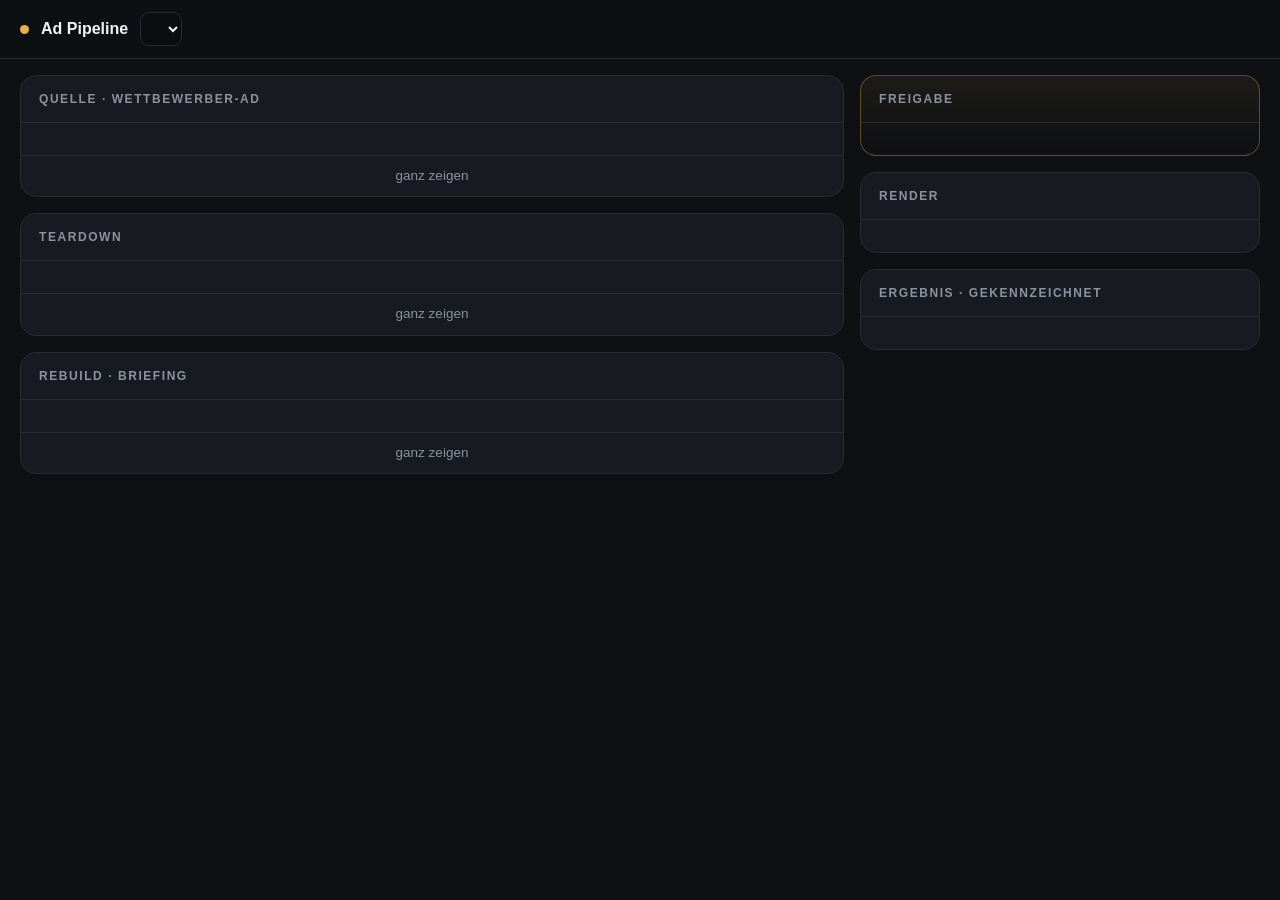
==== scripts/ui/index.html @ 7584fbd9 "Lokales Cockpit: Lauf ansehen, freigeben, rendern, Ergebnis pruefen Server und Seite ohne Abhaengigk" ====
<!doctype html><html lang="de"><head><meta charset="utf-8">
<meta name="viewport" content="width=device-width,initial-scale=1">
<title>Ad Pipeline · Cockpit</title>
<style>
:root{--bg:#0e1013;--panel:#171a20;--sunk:#0b0d10;--line:#262b34;--txt:#f2f3f5;--mut:#8b93a1;--acc:#e8b04b;--ok:#3ddc84;--bad:#ff6b5f}
*{box-sizing:border-box;margin:0;padding:0}
body{background:var(--bg);color:var(--txt);font:15px/1.5 -apple-system,"Helvetica Neue",Helvetica,Arial,sans-serif}
header{position:sticky;top:0;z-index:5;background:rgba(14,16,19,.94);backdrop-filter:blur(8px);border-bottom:1px solid var(--line);padding:12px 20px;display:flex;align-items:center;gap:12px;flex-wrap:wrap}
header b{font-size:16px}
.dot{width:9px;height:9px;border-radius:50%;background:var(--acc)}
select{background:var(--sunk);color:var(--txt);border:1px solid var(--line);border-radius:9px;padding:7px 10px;font:inherit;font-size:14px}
.step{margin-left:auto;display:flex;gap:6px;flex-wrap:wrap}
.step span{border:1px solid var(--line);border-radius:999px;padding:5px 11px;font-size:12.5px;color:var(--mut)}
.step span.on{border-color:var(--acc);color:var(--acc)}
.step span.done{border-color:rgba(61,220,132,.4);color:var(--ok)}
main{display:grid;grid-template-columns:1fr 400px;gap:16px;padding:16px 20px 40px;align-items:start}
@media(max-width:1000px){main{grid-template-columns:1fr}}
.card{background:var(--panel);border:1px solid var(--line);border-radius:16px;margin-bottom:16px;overflow:hidden}
.card>h2{font-size:12px;letter-spacing:.13em;text-transform:uppercase;color:var(--mut);font-weight:600;padding:14px 18px;border-bottom:1px solid var(--line)}
.card>.in{padding:16px 18px}
.md h1{font-size:20px;margin:14px 0 8px}
.md h2{font-size:17px;margin:14px 0 7px;text-transform:none;letter-spacing:0;color:var(--txt);padding:0;border:none}
.md h3{font-size:15px;margin:12px 0 6px;color:var(--acc)}
.md p{margin:0 0 9px;color:#d3d7de}
.md ul,.md ol{margin:0 0 10px 20px;color:#d3d7de}
.md li{margin-bottom:4px}
.md strong{color:#fff}
.md code{background:var(--sunk);border:1px solid var(--line);border-radius:5px;padding:1px 5px;font-family:ui-monospace,Menlo,monospace;font-size:13px;color:var(--acc)}
.md pre{background:var(--sunk);border:1px solid var(--line);border-radius:10px;padding:12px;overflow-x:auto;margin:0 0 10px}
.md pre code{background:none;border:none;padding:0;color:#cfd4dc}
.md table{border-collapse:collapse;width:100%;margin:0 0 12px;font-size:14px}
.md th,.md td{border:1px solid var(--line);padding:7px 9px;text-align:left;color:#d3d7de}
.md th{background:var(--sunk);color:var(--mut);font-weight:600;font-size:12.5px}
.md blockquote{border-left:3px solid var(--line);padding-left:12px;color:var(--mut);margin:0 0 10px}
.md hr{border:none;border-top:1px solid var(--line);margin:14px 0}
.fold{max-height:280px;overflow:hidden;position:relative}
.fold.open{max-height:none}
.fold:not(.open):after{content:"";position:absolute;left:0;right:0;bottom:0;height:70px;background:linear-gradient(transparent,var(--panel))}
.more{display:block;width:100%;background:none;border:none;border-top:1px solid var(--line);color:var(--mut);padding:10px;font:inherit;font-size:13.5px;cursor:pointer}
.more:hover{color:var(--txt)}
.gate{background:linear-gradient(180deg,rgba(232,176,75,.07),transparent);border-color:rgba(232,176,75,.35)}
.price{font-size:30px;font-weight:800;letter-spacing:-.5px}
.price small{font-size:14px;color:var(--mut);font-weight:400;display:block;margin-top:3px}
button.go{width:100%;background:var(--acc);color:#141414;border:none;border-radius:11px;padding:13px;font:inherit;font-weight:700;font-size:16px;cursor:pointer;margin-top:13px}
button.go:hover{filter:brightness(1.07)}
button.go:disabled{background:var(--sunk);color:var(--mut);border:1px solid var(--line);cursor:not-allowed;filter:none}
.hint{font-size:12.5px;color:var(--mut);text-align:center;margin-top:8px;line-height:1.45}
.jobs{display:flex;flex-direction:column;gap:8px}
.job{display:flex;align-items:center;gap:10px;background:var(--sunk);border:1px solid var(--line);border-radius:10px;padding:10px 12px;font-size:14px}
.job .n{font-family:ui-monospace,Menlo,monospace}
.job .s{margin-left:auto;font-size:12.5px;color:var(--mut)}
.job .m{width:9px;height:9px;border-radius:50%;background:var(--mut);flex:none}
.job.done .m{background:var(--ok)}.job.done .s{color:var(--ok)}
.job.failed .m{background:var(--bad)}.job.failed .s{color:var(--bad)}
.job.busy .m{background:var(--acc);animation:p 1s infinite}
@keyframes p{50%{opacity:.25}}
.tiles{display:grid;grid-template-columns:1fr 1fr;gap:10px}
.tile{background:var(--sunk);border:1px solid var(--line);border-radius:11px;overflow:hidden}
.tile video{width:100%;display:block;background:#000}
.tile .cap{padding:7px 9px;font-size:12.5px;display:flex;align-items:center;gap:6px;white-space:nowrap}
.tile .cap b{font-weight:600}
.tile .cap i{margin-left:auto;font-style:normal;color:var(--ok);font-size:11px}
.sheet{margin-top:10px}
.sheet img{width:100%;border-radius:9px;border:1px solid var(--line);display:block}
.empty{color:var(--mut);font-size:14px;padding:4px 0}
.warn{background:rgba(232,176,75,.1);border:1px solid rgba(232,176,75,.3);color:var(--acc);border-radius:10px;padding:10px 12px;font-size:13.5px;margin-bottom:12px;line-height:1.45}
</style></head><body>
<header>
  <span class="dot"></span><b>Ad Pipeline</b>
  <select id="runs"></select>
  <div class="step" id="steps"></div>
</header>
<main>
  <div>
    <div class="card"><h2>Quelle · Wettbewerber-Ad</h2><div class="in md fold" id="source"></div><button class="more" data-t="source">ganz zeigen</button></div>
    <div class="card"><h2>Teardown</h2><div class="in md fold" id="teardown"></div><button class="more" data-t="teardown">ganz zeigen</button></div>
    <div class="card"><h2>Rebuild · Briefing</h2><div class="in md fold" id="rebuild"></div><button class="more" data-t="rebuild">ganz zeigen</button></div>
  </div>
  <div>
    <div class="card gate"><h2>Freigabe</h2><div class="in" id="gate"></div></div>
    <div class="card"><h2>Render</h2><div class="in"><div class="jobs" id="jobs"></div></div></div>
    <div class="card"><h2>Ergebnis · gekennzeichnet</h2><div class="in" id="result"></div></div>
  </div>
</main>
<script>
const $ = s => document.querySelector(s);
let cur = null, open = {}, lastSig = null;

function md(src){
  if(!src) return '<p class="empty">noch nichts</p>';
  const esc = s => s.replace(/&/g,'&amp;').replace(/</g,'&lt;').replace(/>/g,'&gt;');
  const inline = s => esc(s)
    .replace(/`([^`]+)`/g,'<code>$1</code>')
    .replace(/\*\*([^*]+)\*\*/g,'<strong>$1</strong>')
    .replace(/(^|[^*])\*([^*\n]+)\*/g,'$1<em>$2</em>')
    .replace(/\[([^\]]+)\]\(([^)]+)\)/g,'<a href="$2" target="_blank" rel="noreferrer">$1</a>');
  const out = []; const lines = src.split('\n');
  let i = 0, list = null;
  const closeList = () => { if(list){ out.push(`</${list}>`); list = null; } };
  while(i < lines.length){
    const l = lines[i];
    if(/^```/.test(l)){ closeList(); const buf=[]; i++;
      while(i<lines.length && !/^```/.test(lines[i])) buf.push(lines[i++]); i++;
      out.push('<pre><code>'+esc(buf.join('\n'))+'</code></pre>'); continue; }
    if(/^\s*\|/.test(l) && /^\s*\|[\s:|-]+\|\s*$/.test(lines[i+1]||'')){ closeList();
      const cells = r => r.trim().replace(/^\||\|$/g,'').split('|').map(c=>inline(c.trim()));
      out.push('<table><tr>'+cells(l).map(c=>`<th>${c}</th>`).join('')+'</tr>'); i+=2;
      while(i<lines.length && /^\s*\|/.test(lines[i])) out.push('<tr>'+cells(lines[i++]).map(c=>`<td>${c}</td>`).join('')+'</tr>');
      out.push('</table>'); continue; }
    let m;
    if(m = l.match(/^(#{1,4})\s+(.*)$/)){ closeList(); const n=Math.min(m[1].length,3); out.push(`<h${n}>${inline(m[2])}</h${n}>`); i++; continue; }
    if(/^(---|___|\*\*\*)\s*$/.test(l)){ closeList(); out.push('<hr>'); i++; continue; }
    if(m = l.match(/^\s*[-*]\s+(.*)$/)){ if(list!=='ul'){closeList(); out.push('<ul>'); list='ul';} out.push(`<li>${inline(m[1])}</li>`); i++; continue; }
    if(m = l.match(/^\s*\d+\.\s+(.*)$/)){ if(list!=='ol'){closeList(); out.push('<ol>'); list='ol';} out.push(`<li>${inline(m[1])}</li>`); i++; continue; }
    if(m = l.match(/^>\s?(.*)$/)){ closeList(); out.push(`<blockquote>${inline(m[1])}</blockquote>`); i++; continue; }
    if(l.trim()===''){ closeList(); i++; continue; }
    closeList(); const par=[l]; i++;
    while(i<lines.length && lines[i].trim() && !/^(#|>|\s*[-*]\s|\s*\d+\.\s|\s*\||```|---)/.test(lines[i])) par.push(lines[i++]);
    out.push(`<p>${inline(par.join(' '))}</p>`);
  }
  closeList(); return out.join('');
}

const STEPS = [['teardown','Teardown'],['briefing','Briefing'],['freigegeben','Freigabe'],['rendert','Render'],['gerendert','Render'],['fertig','Gekennzeichnet']];
function steps(cur_step){
  const order = ['teardown','briefing','freigegeben','rendert','gerendert','fertig'];
  const idx = order.indexOf(cur_step);
  const shown = [['teardown','Teardown'],['briefing','Briefing'],['freigegeben','Freigabe'],['gerendert','Render'],['fertig','Gekennzeichnet']];
  $('#steps').innerHTML = shown.map(([k,label])=>{
    const ki = order.indexOf(k);
    const cls = idx>ki ? 'done' : (idx===ki || (k==='gerendert'&&cur_step==='rendert') ? 'on' : '');
    return `<span class="${cls}">${label}</span>`;
  }).join('');
}

function fold(id, html){
  const el = $('#'+id); el.innerHTML = html;
  const btn = document.querySelector(`.more[data-t="${id}"]`);
  const tall = el.scrollHeight > 290;
  btn.style.display = tall ? 'block' : 'none';
  el.classList.toggle('open', !!open[id]);
  btn.textContent = open[id] ? 'einklappen' : 'ganz zeigen';
}
document.querySelectorAll('.more').forEach(b=>b.onclick=()=>{ const t=b.dataset.t; open[t]=!open[t]; $('#'+t).classList.toggle('open',open[t]); b.textContent=open[t]?'einklappen':'ganz zeigen'; });
window.addEventListener('keydown', e => { if(e.key==='r' && (e.metaKey||e.ctrlKey)) lastSig=null; });

async function load(id, force){
  const r = await fetch('/api/run/'+encodeURIComponent(id)); const s = await r.json();
  // Nur neu zeichnen, wenn sich wirklich etwas geändert hat, sonst springt die Seite beim Lesen.
  const sig = JSON.stringify(s);
  if(!force && sig === lastSig){ cur = s; return; }
  lastSig = sig; cur = s; steps(s.step);
  fold('source', md(s.source)); fold('teardown', md(s.teardown)); fold('rebuild', md(s.rebuild));

  const ro = s.beispiel ? '<div class="warn">Beispiel-Lauf, schreibgeschützt. Er zeigt dir den Endzustand. Eigene Läufe legt Claude Code unter <code>runs/</code> an.</div>' : '';
  const erledigt = (s.step==='fertig'||s.step==='gerendert');
  if(erledigt && !s.approved){
    $('#gate').innerHTML = ro + `<div class="price" style="color:var(--ok)">erledigt</div>
      <small style="color:var(--mut)">${s.cost_total?s.cost_total+' gekostet, ':''}alle Formate gerendert und gekennzeichnet</small>
      <div class="md" style="margin-top:12px;font-size:14px">${md(s.cost)}</div>`;
  } else if(s.approved){
    $('#gate').innerHTML = ro + `<div class="price" style="color:var(--ok)">freigegeben</div>
      <small style="color:var(--mut)">am ${s.approved.at}${s.approved.kosten?' · '+s.approved.kosten:''}</small>
      <button class="go" id="render" ${(s.running||s.step!=='freigegeben')?'disabled':''}>${s.running?'rendert…':(s.step==='freigegeben'?'Render starten':'Render erledigt')}</button>
      <div class="hint">${s.has_prompts?'prompts.json liegt bereit':'prompts.json fehlt noch, Claude Code schreibt sie im Schritt /render'}</div>`;
  } else if(s.cost_total){
    $('#gate').innerHTML = ro + `<div class="price">${s.cost_total}<small>für alle Formate, bevor etwas läuft</small></div>
      <div class="md" style="margin-top:12px;font-size:14px">${md(s.cost)}</div>
      <button class="go" id="approve" ${s.beispiel?'disabled':''}>freigeben</button>
      <div class="hint">Ohne Klick rendert nichts. Die Freigabe wird als Datei im Lauf abgelegt.</div>`;
  } else {
    $('#gate').innerHTML = ro + `<p class="empty">Noch kein Preis. Er erscheint, sobald Claude Code <code>cost.md</code> in den Lauf schreibt.</p>`;
  }
  const ap = $('#approve'); if(ap) ap.onclick = async () => { ap.disabled=true; ap.textContent='…'; await fetch(`/api/run/${id}/approve`,{method:'POST'}); lastSig=null; load(id,true); };
  const rn = $('#render'); if(rn) rn.onclick = async () => { rn.disabled=true; rn.textContent='startet…';
    const res = await (await fetch(`/api/run/${id}/render`,{method:'POST'})).json();
    if(!res.ok) alert(res.msg); lastSig=null; load(id,true); };

  const js = Object.entries(s.jobs||{});
  $('#jobs').innerHTML = js.length ? js.map(([n,j])=>{
    const cls = j.status==='done'?'done':(j.status==='failed'?'failed':'busy');
    const info = j.status==='done'?(j.seconds+' s'):(j.status==='failed'?'fehlgeschlagen':j.status);
    return `<div class="job ${cls}"><span class="m"></span><span class="n">${n}</span><span class="s">${info}</span></div>`;
  }).join('') : '<p class="empty">Noch nichts gerendert.</p>';

  const vids = (s.media||[]).filter(m=>m.kind==='video');
  const sheets = (s.media||[]).filter(m=>m.kind==='sheet');
  $('#result').innerHTML = vids.length
    ? `<div class="tiles">${vids.map(v=>`<div class="tile"><video src="${v.url}" controls preload="metadata"></video><div class="cap"><b>${v.format}</b><i>✓ gekennzeichnet</i></div></div>`).join('')}</div>`
      + (sheets.length?`<div class="sheet"><img src="${sheets[0].url}" alt="Kontaktblatt"><div class="hint" style="text-align:left;margin-top:6px">Kontaktblatt ${sheets[0].format}: grün ist die nutzbare Reels-Zone, rot die Aktionsleiste, links oben das EU-Icon.</div></div>`:'')
    : '<p class="empty">Noch keine gekennzeichneten Clips.</p>';
}

async function boot(){
  const runs = await (await fetch('/api/runs')).json();
  $('#runs').innerHTML = runs.map(r=>`<option value="${r.id}">${r.id}${r.beispiel?' (Beispiel)':''}</option>`).join('') || '<option>keine Läufe</option>';
  if(!runs.length){ $('#gate').innerHTML='<p class="empty">Kein Lauf gefunden. Starte einen mit <code>/pipeline</code> in Claude Code.</p>'; return; }
  const pick = decodeURIComponent(location.hash.slice(1));
  const start = runs.some(r=>r.id===pick) ? pick : runs[0].id;
  $('#runs').value = start;
  $('#runs').onchange = e => { open={}; lastSig=null; location.hash = encodeURIComponent(e.target.value); load(e.target.value, true); };
  load(start, true);
  setInterval(()=>{ if(cur) load(cur.id); }, 2500);
}
boot();
</script></body></html>
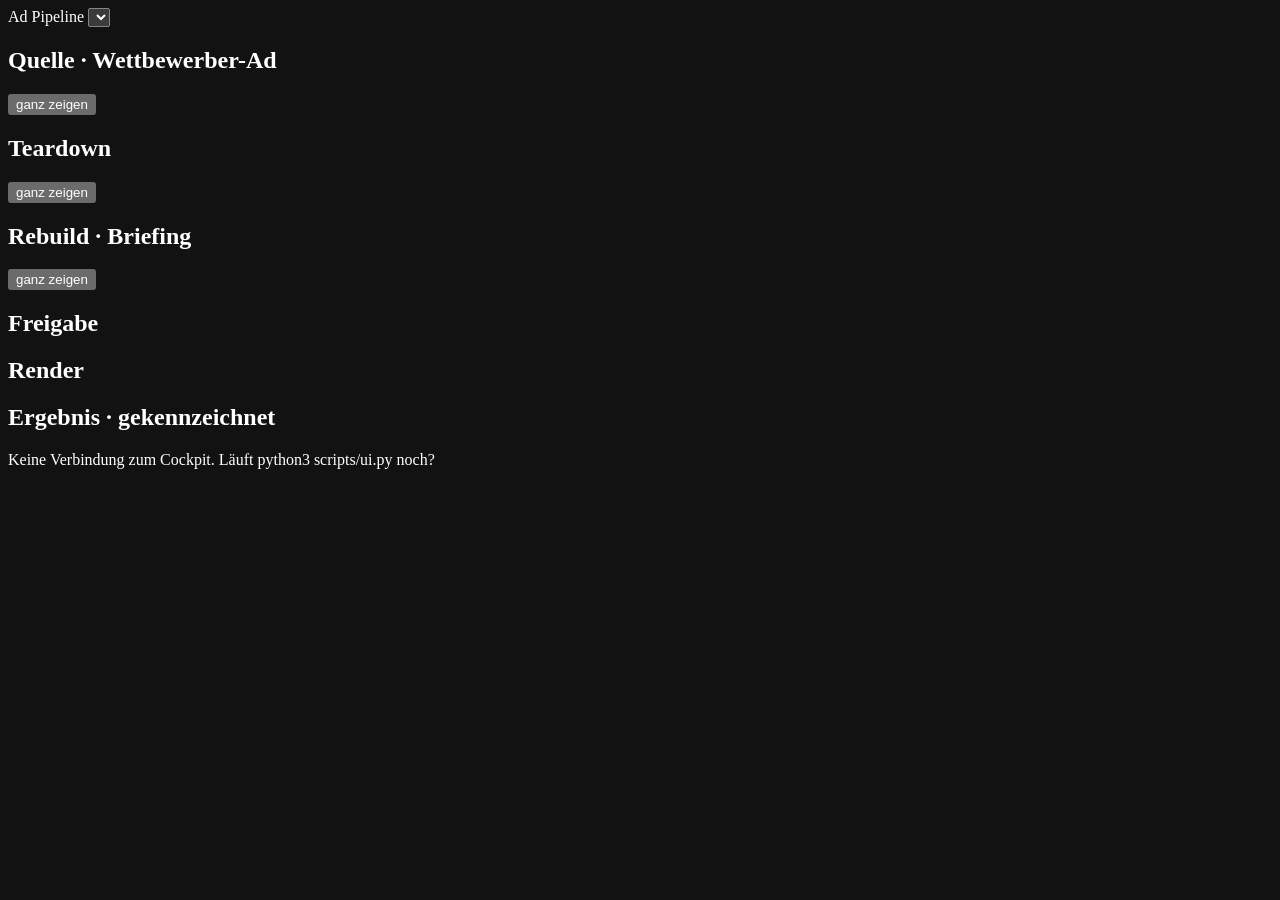
==== commit a6c49fac: "Prototyp der Oberflaeche verlinkt Co-Authored-By: Claude Opus 5 <noreply@anthropic.com>" ====
--- a/scripts/ui/index.html
+++ b/scripts/ui/index.html
@@ -1,82 +1,23 @@
 <!doctype html><html lang="de"><head><meta charset="utf-8">
 <meta name="viewport" content="width=device-width,initial-scale=1">
+<meta name="color-scheme" content="dark">
 <title>Ad Pipeline · Cockpit</title>
-<style>
-:root{--bg:#0e1013;--panel:#171a20;--sunk:#0b0d10;--line:#262b34;--txt:#f2f3f5;--mut:#8b93a1;--acc:#e8b04b;--ok:#3ddc84;--bad:#ff6b5f}
-*{box-sizing:border-box;margin:0;padding:0}
-body{background:var(--bg);color:var(--txt);font:15px/1.5 -apple-system,"Helvetica Neue",Helvetica,Arial,sans-serif}
-header{position:sticky;top:0;z-index:5;background:rgba(14,16,19,.94);backdrop-filter:blur(8px);border-bottom:1px solid var(--line);padding:12px 20px;display:flex;align-items:center;gap:12px;flex-wrap:wrap}
-header b{font-size:16px}
-.dot{width:9px;height:9px;border-radius:50%;background:var(--acc)}
-select{background:var(--sunk);color:var(--txt);border:1px solid var(--line);border-radius:9px;padding:7px 10px;font:inherit;font-size:14px}
-.step{margin-left:auto;display:flex;gap:6px;flex-wrap:wrap}
-.step span{border:1px solid var(--line);border-radius:999px;padding:5px 11px;font-size:12.5px;color:var(--mut)}
-.step span.on{border-color:var(--acc);color:var(--acc)}
-.step span.done{border-color:rgba(61,220,132,.4);color:var(--ok)}
-main{display:grid;grid-template-columns:1fr 400px;gap:16px;padding:16px 20px 40px;align-items:start}
-@media(max-width:1000px){main{grid-template-columns:1fr}}
-.card{background:var(--panel);border:1px solid var(--line);border-radius:16px;margin-bottom:16px;overflow:hidden}
-.card>h2{font-size:12px;letter-spacing:.13em;text-transform:uppercase;color:var(--mut);font-weight:600;padding:14px 18px;border-bottom:1px solid var(--line)}
-.card>.in{padding:16px 18px}
-.md h1{font-size:20px;margin:14px 0 8px}
-.md h2{font-size:17px;margin:14px 0 7px;text-transform:none;letter-spacing:0;color:var(--txt);padding:0;border:none}
-.md h3{font-size:15px;margin:12px 0 6px;color:var(--acc)}
-.md p{margin:0 0 9px;color:#d3d7de}
-.md ul,.md ol{margin:0 0 10px 20px;color:#d3d7de}
-.md li{margin-bottom:4px}
-.md strong{color:#fff}
-.md code{background:var(--sunk);border:1px solid var(--line);border-radius:5px;padding:1px 5px;font-family:ui-monospace,Menlo,monospace;font-size:13px;color:var(--acc)}
-.md pre{background:var(--sunk);border:1px solid var(--line);border-radius:10px;padding:12px;overflow-x:auto;margin:0 0 10px}
-.md pre code{background:none;border:none;padding:0;color:#cfd4dc}
-.md table{border-collapse:collapse;width:100%;margin:0 0 12px;font-size:14px}
-.md th,.md td{border:1px solid var(--line);padding:7px 9px;text-align:left;color:#d3d7de}
-.md th{background:var(--sunk);color:var(--mut);font-weight:600;font-size:12.5px}
-.md blockquote{border-left:3px solid var(--line);padding-left:12px;color:var(--mut);margin:0 0 10px}
-.md hr{border:none;border-top:1px solid var(--line);margin:14px 0}
-.fold{max-height:280px;overflow:hidden;position:relative}
-.fold.open{max-height:none}
-.fold:not(.open):after{content:"";position:absolute;left:0;right:0;bottom:0;height:70px;background:linear-gradient(transparent,var(--panel))}
-.more{display:block;width:100%;background:none;border:none;border-top:1px solid var(--line);color:var(--mut);padding:10px;font:inherit;font-size:13.5px;cursor:pointer}
-.more:hover{color:var(--txt)}
-.gate{background:linear-gradient(180deg,rgba(232,176,75,.07),transparent);border-color:rgba(232,176,75,.35)}
-.price{font-size:30px;font-weight:800;letter-spacing:-.5px}
-.price small{font-size:14px;color:var(--mut);font-weight:400;display:block;margin-top:3px}
-button.go{width:100%;background:var(--acc);color:#141414;border:none;border-radius:11px;padding:13px;font:inherit;font-weight:700;font-size:16px;cursor:pointer;margin-top:13px}
-button.go:hover{filter:brightness(1.07)}
-button.go:disabled{background:var(--sunk);color:var(--mut);border:1px solid var(--line);cursor:not-allowed;filter:none}
-.hint{font-size:12.5px;color:var(--mut);text-align:center;margin-top:8px;line-height:1.45}
-.jobs{display:flex;flex-direction:column;gap:8px}
-.job{display:flex;align-items:center;gap:10px;background:var(--sunk);border:1px solid var(--line);border-radius:10px;padding:10px 12px;font-size:14px}
-.job .n{font-family:ui-monospace,Menlo,monospace}
-.job .s{margin-left:auto;font-size:12.5px;color:var(--mut)}
-.job .m{width:9px;height:9px;border-radius:50%;background:var(--mut);flex:none}
-.job.done .m{background:var(--ok)}.job.done .s{color:var(--ok)}
-.job.failed .m{background:var(--bad)}.job.failed .s{color:var(--bad)}
-.job.busy .m{background:var(--acc);animation:p 1s infinite}
-@keyframes p{50%{opacity:.25}}
-.tiles{display:grid;grid-template-columns:1fr 1fr;gap:10px}
-.tile{background:var(--sunk);border:1px solid var(--line);border-radius:11px;overflow:hidden}
-.tile video{width:100%;display:block;background:#000}
-.tile .cap{padding:7px 9px;font-size:12.5px;display:flex;align-items:center;gap:6px;white-space:nowrap}
-.tile .cap b{font-weight:600}
-.tile .cap i{margin-left:auto;font-style:normal;color:var(--ok);font-size:11px}
-.sheet{margin-top:10px}
-.sheet img{width:100%;border-radius:9px;border:1px solid var(--line);display:block}
-.empty{color:var(--mut);font-size:14px;padding:4px 0}
-.warn{background:rgba(232,176,75,.1);border:1px solid rgba(232,176,75,.3);color:var(--acc);border-radius:10px;padding:10px 12px;font-size:13.5px;margin-bottom:12px;line-height:1.45}
-</style></head><body>
+<link rel="stylesheet" href="/cockpit.css">
+</head><body>
 <header>
-  <span class="dot"></span><b>Ad Pipeline</b>
-  <select id="runs"></select>
-  <div class="step" id="steps"></div>
+  <span class="brand"><span class="dot"></span>Ad Pipeline</span>
+  <label class="sr" for="runs" hidden>Lauf wählen</label>
+  <select id="runs" aria-label="Lauf wählen"></select>
+  <div class="step" id="steps" aria-hidden="true"></div>
+  <div class="step-compact" id="steps-compact"></div>
 </header>
 <main>
-  <div>
+  <div class="col-main">
     <div class="card"><h2>Quelle · Wettbewerber-Ad</h2><div class="in md fold" id="source"></div><button class="more" data-t="source">ganz zeigen</button></div>
     <div class="card"><h2>Teardown</h2><div class="in md fold" id="teardown"></div><button class="more" data-t="teardown">ganz zeigen</button></div>
     <div class="card"><h2>Rebuild · Briefing</h2><div class="in md fold" id="rebuild"></div><button class="more" data-t="rebuild">ganz zeigen</button></div>
   </div>
-  <div>
+  <div class="col-side">
     <div class="card gate"><h2>Freigabe</h2><div class="in" id="gate"></div></div>
     <div class="card"><h2>Render</h2><div class="in"><div class="jobs" id="jobs"></div></div></div>
     <div class="card"><h2>Ergebnis · gekennzeichnet</h2><div class="in" id="result"></div></div>
@@ -84,8 +25,10 @@
 </main>
 <script>
 const $ = s => document.querySelector(s);
-let cur = null, open = {}, lastSig = null;
+let cur = null, open = {}, lastSig = null, offline = false;
 
+/* Markdown, so viel wie die Lauf-Dateien brauchen: Überschriften, Listen,
+   Tabellen, Code, Zitate. Kein Framework, damit die Seite eine Datei bleibt. */
 function md(src){
   if(!src) return '<p class="empty">noch nichts</p>';
   const esc = s => s.replace(/&/g,'&amp;').replace(/</g,'&lt;').replace(/>/g,'&gt;');
@@ -104,9 +47,9 @@
       out.push('<pre><code>'+esc(buf.join('\n'))+'</code></pre>'); continue; }
     if(/^\s*\|/.test(l) && /^\s*\|[\s:|-]+\|\s*$/.test(lines[i+1]||'')){ closeList();
       const cells = r => r.trim().replace(/^\||\|$/g,'').split('|').map(c=>inline(c.trim()));
-      out.push('<table><tr>'+cells(l).map(c=>`<th>${c}</th>`).join('')+'</tr>'); i+=2;
+      out.push('<div class="tw"><table><tr>'+cells(l).map(c=>`<th>${c}</th>`).join('')+'</tr>'); i+=2;
       while(i<lines.length && /^\s*\|/.test(lines[i])) out.push('<tr>'+cells(lines[i++]).map(c=>`<td>${c}</td>`).join('')+'</tr>');
-      out.push('</table>'); continue; }
+      out.push('</table></div>'); continue; }
     let m;
     if(m = l.match(/^(#{1,4})\s+(.*)$/)){ closeList(); const n=Math.min(m[1].length,3); out.push(`<h${n}>${inline(m[2])}</h${n}>`); i++; continue; }
     if(/^(---|___|\*\*\*)\s*$/.test(l)){ closeList(); out.push('<hr>'); i++; continue; }
@@ -121,34 +64,51 @@
   closeList(); return out.join('');
 }
 
-const STEPS = [['teardown','Teardown'],['briefing','Briefing'],['freigegeben','Freigabe'],['rendert','Render'],['gerendert','Render'],['fertig','Gekennzeichnet']];
-function steps(cur_step){
-  const order = ['teardown','briefing','freigegeben','rendert','gerendert','fertig'];
-  const idx = order.indexOf(cur_step);
-  const shown = [['teardown','Teardown'],['briefing','Briefing'],['freigegeben','Freigabe'],['gerendert','Render'],['fertig','Gekennzeichnet']];
-  $('#steps').innerHTML = shown.map(([k,label])=>{
-    const ki = order.indexOf(k);
-    const cls = idx>ki ? 'done' : (idx===ki || (k==='gerendert'&&cur_step==='rendert') ? 'on' : '');
+const ORDER = ['teardown','briefing','freigegeben','rendert','gerendert','fertig'];
+const SHOWN = [['teardown','Teardown'],['briefing','Briefing'],['freigegeben','Freigabe'],['gerendert','Render'],['fertig','Gekennzeichnet']];
+function steps(step){
+  const idx = ORDER.indexOf(step);
+  $('#steps').innerHTML = SHOWN.map(([k,label])=>{
+    const ki = ORDER.indexOf(k);
+    const cls = idx>ki ? 'done' : (idx===ki || (k==='gerendert'&&step==='rendert') ? 'on' : '');
     return `<span class="${cls}">${label}</span>`;
   }).join('');
+  const pos = SHOWN.findIndex(([k])=> k===step || (k==='gerendert'&&step==='rendert'));
+  const label = (SHOWN[pos]||SHOWN[SHOWN.length-1])[1];
+  $('#steps-compact').innerHTML = `${label} <b>· Schritt ${Math.max(pos,0)+1} von ${SHOWN.length}</b>`;
 }
 
 function fold(id, html){
   const el = $('#'+id); el.innerHTML = html;
   const btn = document.querySelector(`.more[data-t="${id}"]`);
-  const tall = el.scrollHeight > 290;
-  btn.style.display = tall ? 'block' : 'none';
+  btn.style.display = el.scrollHeight > 290 ? 'block' : 'none';
   el.classList.toggle('open', !!open[id]);
   btn.textContent = open[id] ? 'einklappen' : 'ganz zeigen';
 }
-document.querySelectorAll('.more').forEach(b=>b.onclick=()=>{ const t=b.dataset.t; open[t]=!open[t]; $('#'+t).classList.toggle('open',open[t]); b.textContent=open[t]?'einklappen':'ganz zeigen'; });
-window.addEventListener('keydown', e => { if(e.key==='r' && (e.metaKey||e.ctrlKey)) lastSig=null; });
+document.querySelectorAll('.more').forEach(b=>b.onclick=()=>{
+  const t=b.dataset.t; open[t]=!open[t];
+  $('#'+t).classList.toggle('open',open[t]);
+  b.textContent=open[t]?'einklappen':'ganz zeigen';
+});
+
+function setOffline(on, msg){
+  offline = on;
+  let el = document.querySelector('.offline');
+  if(on){ if(!el){ el=document.createElement('div'); el.className='offline'; document.body.appendChild(el); }
+    el.textContent = msg || 'Keine Verbindung zum Cockpit. Läuft python3 scripts/ui.py noch?'; }
+  else if(el){ el.remove(); }
+}
 
 async function load(id, force){
-  const r = await fetch('/api/run/'+encodeURIComponent(id)); const s = await r.json();
-  // Nur neu zeichnen, wenn sich wirklich etwas geändert hat, sonst springt die Seite beim Lesen.
+  let s;
+  try{
+    const r = await fetch('/api/run/'+encodeURIComponent(id));
+    if(!r.ok) throw new Error('HTTP '+r.status);
+    s = await r.json();
+  }catch(e){ setOffline(true); return; }
+  setOffline(false);
   const sig = JSON.stringify(s);
-  if(!force && sig === lastSig){ cur = s; return; }
+  if(!force && sig === lastSig){ cur = s; return; }   // nicht neu zeichnen, sonst springt die Seite beim Lesen
   lastSig = sig; cur = s; steps(s.step);
   fold('source', md(s.source)); fold('teardown', md(s.teardown)); fold('rebuild', md(s.rebuild));
 
@@ -171,10 +131,15 @@
   } else {
     $('#gate').innerHTML = ro + `<p class="empty">Noch kein Preis. Er erscheint, sobald Claude Code <code>cost.md</code> in den Lauf schreibt.</p>`;
   }
-  const ap = $('#approve'); if(ap) ap.onclick = async () => { ap.disabled=true; ap.textContent='…'; await fetch(`/api/run/${id}/approve`,{method:'POST'}); lastSig=null; load(id,true); };
-  const rn = $('#render'); if(rn) rn.onclick = async () => { rn.disabled=true; rn.textContent='startet…';
-    const res = await (await fetch(`/api/run/${id}/render`,{method:'POST'})).json();
-    if(!res.ok) alert(res.msg); lastSig=null; load(id,true); };
+  const ap = $('#approve');
+  if(ap) ap.onclick = async () => { ap.disabled=true; ap.textContent='…';
+    try{ await fetch(`/api/run/${id}/approve`,{method:'POST'}); }catch(e){ setOffline(true); return; }
+    lastSig=null; load(id,true); };
+  const rn = $('#render');
+  if(rn) rn.onclick = async () => { rn.disabled=true; rn.textContent='startet…';
+    try{ const res = await (await fetch(`/api/run/${id}/render`,{method:'POST'})).json();
+         if(!res.ok) alert(res.msg); }catch(e){ setOffline(true); return; }
+    lastSig=null; load(id,true); };
 
   const js = Object.entries(s.jobs||{});
   $('#jobs').innerHTML = js.length ? js.map(([n,j])=>{
@@ -186,13 +151,15 @@
   const vids = (s.media||[]).filter(m=>m.kind==='video');
   const sheets = (s.media||[]).filter(m=>m.kind==='sheet');
   $('#result').innerHTML = vids.length
-    ? `<div class="tiles">${vids.map(v=>`<div class="tile"><video src="${v.url}" controls preload="metadata"></video><div class="cap"><b>${v.format}</b><i>✓ gekennzeichnet</i></div></div>`).join('')}</div>`
-      + (sheets.length?`<div class="sheet"><img src="${sheets[0].url}" alt="Kontaktblatt"><div class="hint" style="text-align:left;margin-top:6px">Kontaktblatt ${sheets[0].format}: grün ist die nutzbare Reels-Zone, rot die Aktionsleiste, links oben das EU-Icon.</div></div>`:'')
+    ? `<div class="tiles">${vids.map(v=>`<div class="tile"><video src="${v.url}" controls preload="metadata" playsinline></video><div class="cap"><b>${v.format}</b><i>✓ gekennzeichnet</i></div></div>`).join('')}</div>`
+      + (sheets.length?`<div class="sheet"><img src="${sheets[0].url}" alt="Kontaktblatt ${sheets[0].format}"><div class="hint" style="text-align:left;margin-top:6px">Kontaktblatt ${sheets[0].format}: grün ist die nutzbare Reels-Zone, rot die Aktionsleiste, links oben das EU-Icon.</div></div>`:'')
     : '<p class="empty">Noch keine gekennzeichneten Clips.</p>';
 }
 
 async function boot(){
-  const runs = await (await fetch('/api/runs')).json();
+  let runs;
+  try{ runs = await (await fetch('/api/runs')).json(); }
+  catch(e){ setOffline(true); return; }
   $('#runs').innerHTML = runs.map(r=>`<option value="${r.id}">${r.id}${r.beispiel?' (Beispiel)':''}</option>`).join('') || '<option>keine Läufe</option>';
   if(!runs.length){ $('#gate').innerHTML='<p class="empty">Kein Lauf gefunden. Starte einen mit <code>/pipeline</code> in Claude Code.</p>'; return; }
   const pick = decodeURIComponent(location.hash.slice(1));
@@ -200,7 +167,7 @@
   $('#runs').value = start;
   $('#runs').onchange = e => { open={}; lastSig=null; location.hash = encodeURIComponent(e.target.value); load(e.target.value, true); };
   load(start, true);
-  setInterval(()=>{ if(cur) load(cur.id); }, 2500);
+  setInterval(()=>{ if(cur||offline) load($('#runs').value); }, 2500);
 }
 boot();
 </script></body></html>
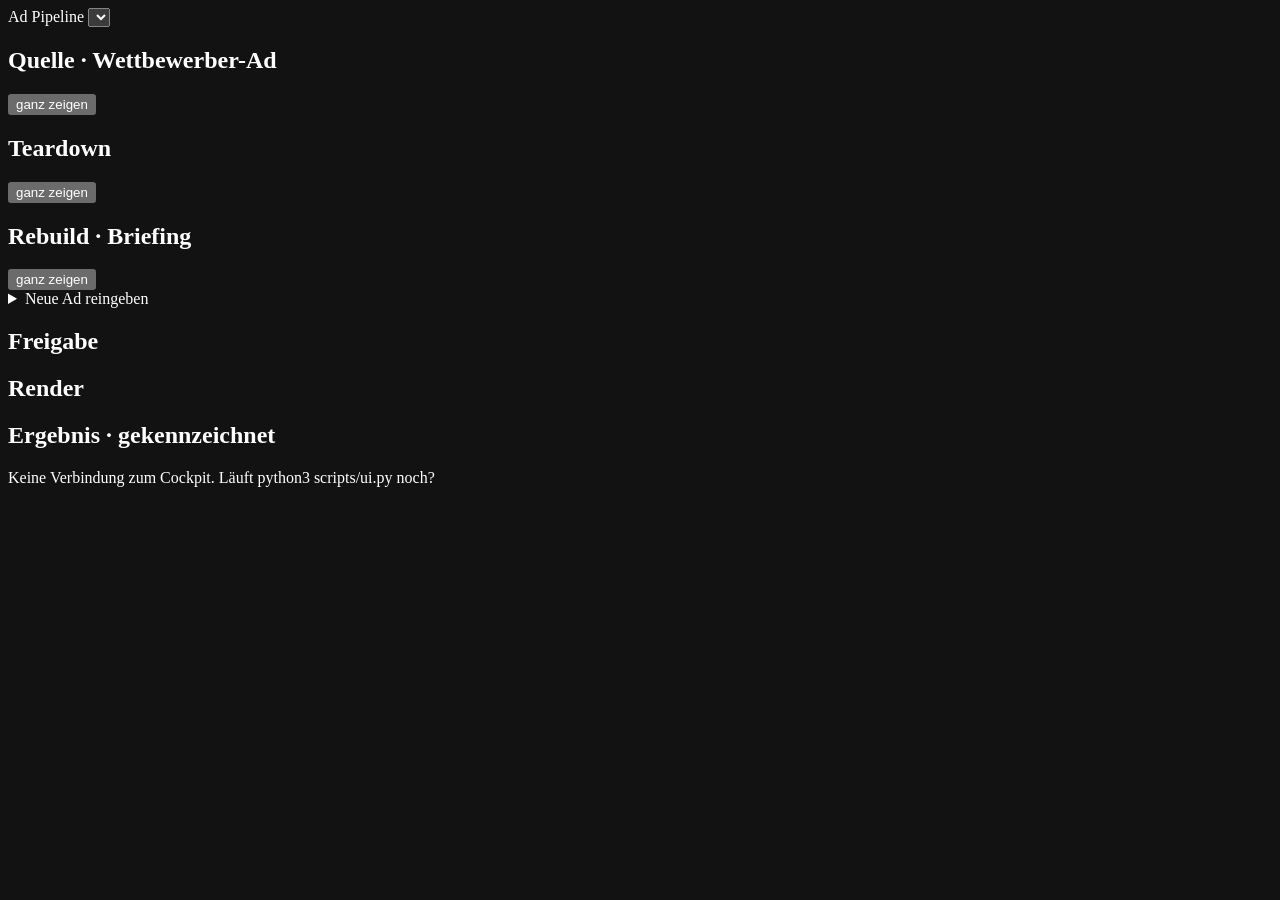
==== commit 2680a364: "Einstieg im Cockpit: Ad reingeben legt den Lauf an, Skills nehmen --lauf Co-Authored-By: Claude Opus" ====
--- a/scripts/ui/index.html
+++ b/scripts/ui/index.html
@@ -18,6 +18,18 @@
     <div class="card"><h2>Rebuild · Briefing</h2><div class="in md fold" id="rebuild"></div><button class="more" data-t="rebuild">ganz zeigen</button></div>
   </div>
   <div class="col-side">
+    <details class="card" id="neu">
+      <summary>Neue Ad reingeben</summary>
+      <div class="in">
+        <label class="feld"><span>Marke</span><input id="n-marke" placeholder="stur" autocomplete="off"></label>
+        <label class="feld"><span>Link zur Wettbewerber-Ad</span><input id="n-link" placeholder="https://www.facebook.com/ads/library/?id=…" autocomplete="off"></label>
+        <label class="feld"><span>Transkript oder Notizen</span><textarea id="n-notiz" rows="4" placeholder="Was gesagt wird, was zu sehen ist. Beides hilft dem Teardown."></textarea></label>
+        <label class="feld"><span>Video oder Screenshot, optional</span><input id="n-datei" type="file" accept="video/*,image/*"></label>
+        <button class="go" id="n-los">Lauf anlegen</button>
+        <p class="hint">Das legt nur den Ordner an. Gedacht wird danach in Claude Code, gerendert erst nach deiner Freigabe.</p>
+        <div id="n-ergebnis"></div>
+      </div>
+    </details>
     <div class="card gate"><h2>Freigabe</h2><div class="in" id="gate"></div></div>
     <div class="card"><h2>Render</h2><div class="in"><div class="jobs" id="jobs"></div></div></div>
     <div class="card"><h2>Ergebnis · gekennzeichnet</h2><div class="in" id="result"></div></div>
@@ -156,6 +168,39 @@
     : '<p class="empty">Noch keine gekennzeichneten Clips.</p>';
 }
 
+/* Neue Ad: Ordner anlegen, Datei hochladen, danach den Befehl für Claude Code zeigen. */
+$('#n-los').onclick = async () => {
+  const btn = $('#n-los'), out = $('#n-ergebnis');
+  const marke = $('#n-marke').value.trim(), link = $('#n-link').value.trim(), notiz = $('#n-notiz').value.trim();
+  const datei = $('#n-datei').files[0];
+  if(!link && !notiz && !datei){ out.innerHTML = '<p class="warn" style="margin-top:12px">Gib einen Link an, füg das Transkript ein oder wähl eine Datei.</p>'; return; }
+  btn.disabled = true; btn.textContent = 'legt an…';
+  try{
+    const r = await fetch('/api/new', {method:'POST', headers:{'content-type':'application/json'},
+      body: JSON.stringify({marke, link, notiz: notiz || (datei ? 'Kein Transkript eingegeben, Datei liegt im Ordner.' : '')})});
+    const j = await r.json();
+    if(!r.ok) throw new Error(j.error || 'ging nicht');
+    if(datei){
+      btn.textContent = 'lädt Datei…';
+      const up = await fetch(`/api/run/${j.id}/asset`, {method:'PUT', headers:{'X-Dateiname': datei.name}, body: datei});
+      if(!up.ok){ const e = await up.json(); throw new Error(e.error || 'Datei ging nicht durch'); }
+    }
+    out.innerHTML = `<div class="fertig">
+        <p><b>Lauf angelegt:</b> <code>runs/${j.id}</code></p>
+        <p style="margin-top:8px">Jetzt in Claude Code im Repo:</p>
+        <pre><code>/pipeline --lauf ${j.id}${marke ? ' --marke ' + marke : ''}</code></pre>
+        <p class="hint" style="text-align:left">Sobald Teardown und Briefing geschrieben sind, erscheinen sie hier.</p>
+      </div>`;
+    $('#n-marke').value = $('#n-link').value = $('#n-notiz').value = ''; $('#n-datei').value = '';
+    const runs = await (await fetch('/api/runs')).json();
+    $('#runs').innerHTML = runs.map(r=>`<option value="${r.id}">${r.id}${r.beispiel?' (Beispiel)':''}</option>`).join('');
+    $('#runs').value = j.id; lastSig = null; load(j.id, true);
+  }catch(e){
+    out.innerHTML = `<p class="warn" style="margin-top:12px">${e.message}</p>`;
+  }
+  btn.disabled = false; btn.textContent = 'Lauf anlegen';
+};
+
 async function boot(){
   let runs;
   try{ runs = await (await fetch('/api/runs')).json(); }
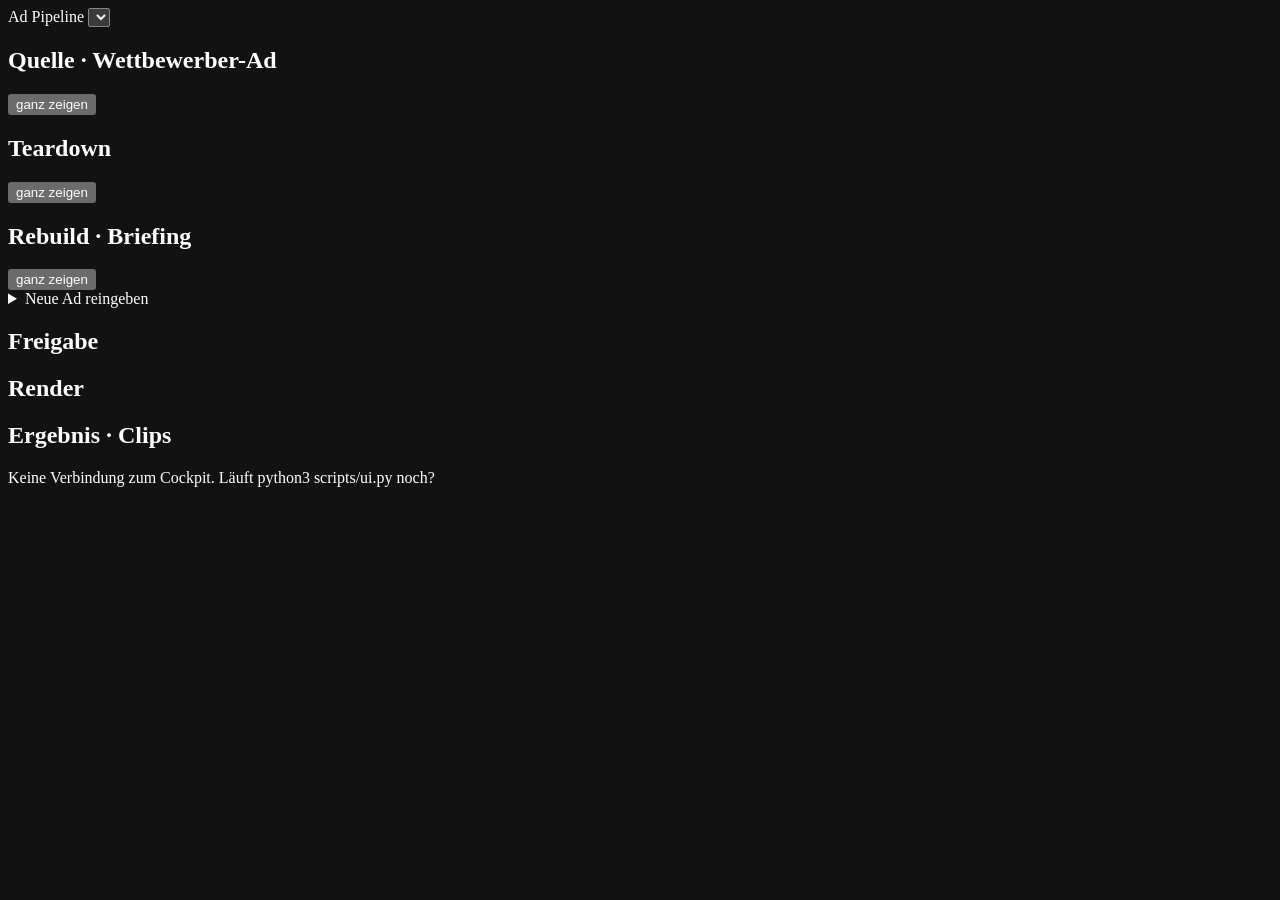
==== commit 60ae3d43: "Kennzeichnen raus aus der Pipeline, rein als Anschluss auf ki-kennzeichnen.de Die Pipeline endet bei" ====
--- a/scripts/ui/index.html
+++ b/scripts/ui/index.html
@@ -32,7 +32,7 @@
     </details>
     <div class="card gate"><h2>Freigabe</h2><div class="in" id="gate"></div></div>
     <div class="card"><h2>Render</h2><div class="in"><div class="jobs" id="jobs"></div></div></div>
-    <div class="card"><h2>Ergebnis · gekennzeichnet</h2><div class="in" id="result"></div></div>
+    <div class="card"><h2>Ergebnis · Clips</h2><div class="in" id="result"></div></div>
   </div>
 </main>
 <script>
@@ -76,16 +76,16 @@
   closeList(); return out.join('');
 }
 
-const ORDER = ['teardown','briefing','freigegeben','rendert','gerendert','fertig'];
-const SHOWN = [['teardown','Teardown'],['briefing','Briefing'],['freigegeben','Freigabe'],['gerendert','Render'],['fertig','Gekennzeichnet']];
+const ORDER = ['teardown','briefing','freigegeben','rendert','fertig'];
+const SHOWN = [['teardown','Teardown'],['briefing','Briefing'],['freigegeben','Freigabe'],['rendert','Render'],['fertig','Fertig']];
 function steps(step){
   const idx = ORDER.indexOf(step);
   $('#steps').innerHTML = SHOWN.map(([k,label])=>{
     const ki = ORDER.indexOf(k);
-    const cls = idx>ki ? 'done' : (idx===ki || (k==='gerendert'&&step==='rendert') ? 'on' : '');
+    const cls = idx>ki ? 'done' : (idx===ki ? 'on' : '');
     return `<span class="${cls}">${label}</span>`;
   }).join('');
-  const pos = SHOWN.findIndex(([k])=> k===step || (k==='gerendert'&&step==='rendert'));
+  const pos = SHOWN.findIndex(([k])=> k===step);
   const label = (SHOWN[pos]||SHOWN[SHOWN.length-1])[1];
   $('#steps-compact').innerHTML = `${label} <b>· Schritt ${Math.max(pos,0)+1} von ${SHOWN.length}</b>`;
 }
@@ -125,10 +125,10 @@
   fold('source', md(s.source)); fold('teardown', md(s.teardown)); fold('rebuild', md(s.rebuild));
 
   const ro = s.beispiel ? '<div class="warn">Beispiel-Lauf, schreibgeschützt. Er zeigt dir den Endzustand. Eigene Läufe legt Claude Code unter <code>runs/</code> an.</div>' : '';
-  const erledigt = (s.step==='fertig'||s.step==='gerendert');
+  const erledigt = (s.step==='fertig');
   if(erledigt && !s.approved){
     $('#gate').innerHTML = ro + `<div class="price" style="color:var(--ok)">erledigt</div>
-      <small style="color:var(--mut)">${s.cost_total?s.cost_total+' gekostet, ':''}alle Formate gerendert und gekennzeichnet</small>
+      <small style="color:var(--mut)">${s.cost_total?s.cost_total+' gekostet, ':''}alle Formate gerendert</small>
       <div class="md" style="margin-top:12px;font-size:14px">${md(s.cost)}</div>`;
   } else if(s.approved){
     $('#gate').innerHTML = ro + `<div class="price" style="color:var(--ok)">freigegeben</div>
@@ -163,8 +163,9 @@
   const vids = (s.media||[]).filter(m=>m.kind==='video');
   const sheets = (s.media||[]).filter(m=>m.kind==='sheet');
   $('#result').innerHTML = vids.length
-    ? `<div class="tiles">${vids.map(v=>`<div class="tile"><video src="${v.url}" controls preload="metadata" playsinline></video><div class="cap"><b>${v.format}</b><i>✓ gekennzeichnet</i></div></div>`).join('')}</div>`
-      + (sheets.length?`<div class="sheet"><img src="${sheets[0].url}" alt="Kontaktblatt ${sheets[0].format}"><div class="hint" style="text-align:left;margin-top:6px">Kontaktblatt ${sheets[0].format}: grün ist die nutzbare Reels-Zone, rot die Aktionsleiste, links oben das EU-Icon.</div></div>`:'')
+    ? `<div class="tiles">${vids.map(v=>`<div class="tile"><video src="${v.url}" controls preload="metadata" playsinline></video><div class="cap"><b>${v.format}</b></div></div>`).join('')}</div>`
+      + (sheets.length?`<div class="sheet"><img src="${sheets[0].url}" alt="Kontaktblatt ${sheets[0].format}"><div class="hint" style="text-align:left;margin-top:6px">Kontaktblatt ${sheets[0].format}: grün ist die nutzbare Reels-Zone, rot die Aktionsleiste.</div></div>`:'')
+      + `<div class="fertig"><p><b>Danach am Laptop:</b> schneiden, dann auf <a href="https://ki-kennzeichnen.de" target="_blank" rel="noreferrer">ki-kennzeichnen.de</a> kennzeichnen, dann zu Meta als Entwurf. In dieser Reihenfolge, ein Export nach dem Kennzeichnen wirft die Markierung raus.</p></div>`
     : '<p class="empty">Noch keine gekennzeichneten Clips.</p>';
 }
 
